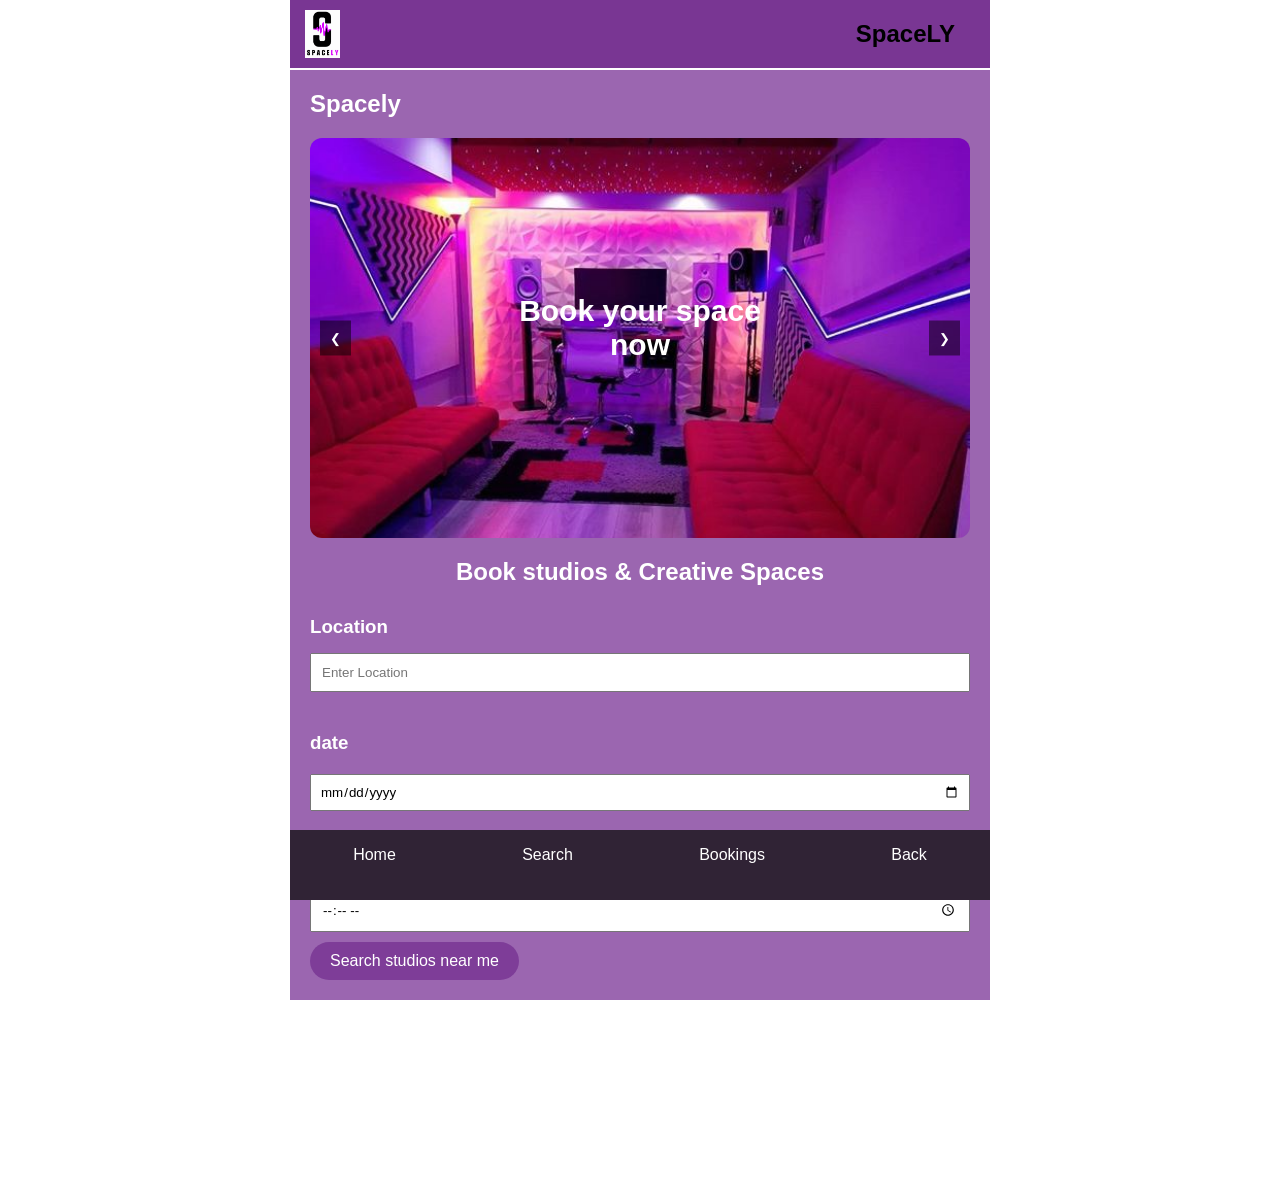
==== root/index.html @ 0af8d6c1 "ADD added more stuff" ====
<!DOCTYPE html>
<html lang="en">
<head>
    <meta charset="UTF-8">
    <meta http-equiv="X-UA-Compatible" content="IE=edge">
    <meta name="viewport" content="width=device-width, initial-scale=1.0">
    <title>SpaceLY</title>
    <link rel="stylesheet" href="css/style.css">
    <script defer src="JS/script.js"></script>
</head>
<body>
      <!-- header -->
        <header  class="top-bar">
            <img src="img/logo.png" class="logo" alt="logo">
            <h1>SpaceLY</h1>
        </header>
 
        <main>
            <!-- SCREEN Homepage -->
            <section id="homepage" class="active-screen">
                <div class="p-title-bar">
                <h1>Spacely</h1>
                </div>
 
                <!--image slideshow -->
               
       <section class="carousel">
        <button class="prev">&#10094;</button>
        <div class="slides">
            <img src="img/Studio 1.jpg" alt="studio" class="carousel-img active">
            <img src="img/Studio 2.jpg" alt="studio" class="carousel-img">
            <img src="img/Studio 3.jpg" alt="studio" class="carousel-img">
            <img src="img/Studio 4.jpeg" alt="studio" class="carousel-img">
            <img src="img/Studio 5.jpg" alt="studio" class="carousel-img">
        </div>
        <div class="carousel-text"><h2>Book your space now</h2></div>
 
        <button class="next">&#10095;</button>
       </section>
 
                <!-- booking form -->
                 <div class="bookn">
                    <h2>Book studios & Creative Spaces</h2>
 
                   
 
                    <!-- Location -->
                    <form onsubmit="handleSearch(event)">
                     <h3>Location</h3>
                     <input class="input1" type="Text" placeholder="Enter Location" required>

                     <!-- date -->
                     <h3>date</h3>
                     <input class="input1" type="date" placeholder="Enter date" required>

                     <!-- time -->
                     <h3>time</h3>
                     <input class="input1" type="time" placeholder="Enter time" required>
                     
                     <!--submit-->
                        <button class="black-btn" type="submit">Search studios near me</button>
                    </form>
 
                 </div>
               
             
 
               
            </section>
 
 
             <!-- SEARCH PAGE -->
            <section id="search-page" class="screen">  
                <div class="studio-box" onclick="showScreen('shmu')">
                    <img src="img/Shmu pic.jpg" alt="studio" class="studio-img">
                   
                    <div class="boxT">
                    <h3>SHMU Radio</h3>
                    <p>Podcast Studio</p>
                    <span>£40/hr</span>
                    </div>
                    </a>
                </div>
 
                <div class="studio-box" onclick="showScreen('Captain')">
                    <a href="#Captain">
                    <img src="img/captaintoms.jpg" alt="studio" class="studio-img">
                   
                    <div class="boxT">
                    <h3>Captain Toms</h3>
                    <p>Recording/ Practice room</p>
                    <span>£30/hr</span>
                    </div>
                    </a>
                </div>
 
                <div class="studio-box" onclick="showScreen('Musical')">
                    <a href="#Musical">
                    <img src="img/MV.jpg" alt="studio" class="studio-img">
                   
                    <div class="boxT">
                    <h3>Musical Vision</h3>
                    <p>Practice Room</p>
                    <span>£35/hr</span>
                    </div>
                    </a>
                </div>
            </section>
 
           <!-- SCREEN SHMU-->
            <section id="shmu" class="screen">
                <div class="p-title-bar">
                <a href="#search-page"> <img src="img/93634.png" class="bck" alt="" ></a>  
                <h1>SHMU Radio</h1>
                </div>
               
                <img src="img/Shmu pic.jpg" class="studio-img" alt="">
 
                <div class="bookn">
              <button onclick="showScreen('booking')">Book now</button>
                 
                    <p>From £40/hr</p>
                </div>
 
                <div class="info-links">
                    <a href="#SHA">Overview</a>
                    <a href="#SHEQUIP">Equipment</a>
                    <a href="#SHOPEN">Opening Times</a>
                    <a href="#SHLOC">Location</a>
                </div>
               
                <hr>
             
                <h2 id="SHA">About Studio</h2>
                <p>Established as a charity in 2003, Station House Media Unit (shmu), is one of the core cultural organisations in North East Scotland
                and is at the forefront of community media development in the UK.</p>
 
                <p>We are a community anchor organisation, supporting residents in the seven regeneration areas of Aberdeen in radio and video production,
                traditional and on-line publications,
                music production and digital inclusion. These platforms are used as vehicles for personal and collective change; supporting skills development,
                active citizenship, community capacity building and community development.</p>
                                           
                <p>The organisation also supports other disadvantaged communities, both geographic and communities of interest, including
                an employability and training arm, and an adult services arm which provides support and opportunities for adults facing challenges.</p>
           
                <hr>
           
                <h3 id="SHEQUIP">Equipment</h3>
             
                <ul>
                <li>Mic Stands</li>
                <li>20+ mics</li>
                <li>Headphones</li>
                <li>Audio Interface</li>
                </ul>
               
                <hr>
             
                <h3 id="SHOPEN">Opening Times</h3>
               
                <ul>
                <li>Monday: 10am - 10pm</li>
                <li>Teusday: 10am - 10pm</li>
                <li>Wednesday: 10am - 10pm</li>
                <li>Thursday: 10am - 10pm</li>
                <li>Friday: 10am - 10pm</li>
                <li>Saturday: 10am - 10pm</li>
                <li>Sunday: Closed</li>
                </ul>
               
                <hr>
                <h3 id="SHLOC">Location</h3>
               
 
                  <div class="map-link">
                    <a href="https://www.google.com/maps/place/SHMU/@57.1723874,-2.1333105,17z/data=!3m1!4b1!4m6!3m5!1s0x488411f86ebbdcbf:
                            0xa67bf074764845bf!8m2!3d57.1723845!4d-2.1307356!16s%2Fg%2F1hc4kspkp?entry=ttu&g_ep=
                            EgoyMDI2MDUwNi4wIKXMDSoASAFQAw%3D%3D" target="_blank">Woodside, Aberdeen AB24 2WB</a>
                  </div>
 
            </section>
 
            <!-- screen Captain Toms -->
 
            <section id="Captain" class="screen">
                <div class="p-title-bar">
                <a href="#search-page"> <img src="img/93634.png" class="bck" alt="" ></a>  
                <h1>Captain Toms</h1>
                </div>
               
                <img src="img/captaintoms.jpg" class="studio-img" alt="">
 
                <div class="bookn">
                    <button onclick="showScreen('booking')">Book now</button>
                    <p>From £30/hr</p>
                </div>
 
                <div class="info-links">
                    <a href="#CAPA">Overview</a>
                    <a href="#CAPEQUIP">Equipment</a>
                    <a href="#CAPOPEN">Opening Times</a>
                    <a href="#CAPLOC">Location</a>
                </div>
               
                <hr>
             
                <h2 id="CAPA">About Studio</h2>
                <p>Looking for a groovy recording studio that will help you capture the essence of your music and take it to the next level?
                Then look no further, my friend! Our cozy and chilled-out studio is the perfect place for musicians who want to create something truly special.</p>
 
                <p>Our team of experienced engineers and producers are here to help you create a sound that's uniquely yours, bringing out the best in your music.
                Our studio is equipped with the latest gear and facilities to ensure your sound is pure and full of energy.</p>
                                           
                <p>So come on down to our recording studio, where the vibes are high and the music is free-flowing. We'll work with you every step of the way,
                providing a relaxed and nurturing environment that will inspire you to create something truly amazing. Let's create some magic together
                and take your music to the next level!</p>
           
                <hr>
           
                <h3 id="CAPEQUIP">Equipment</h3>
             
                <ul>
                <li>Mic Stands</li>
                <li>Mixing and Mastering Engineer</li>
                <li>Headphones</li>
                <li>Audio Interface</li>
                </ul>
               
                <hr>
             
                <h3 id="CAPOPEN">Opening Times</h3>
               
                <ul>
                <li>Monday: 12pm - 12am</li>
                <li>Teusday: 12pm - 12am</li>
                <li>Wednesday: 12pm - 12am</li>
                <li>Thursday: 12pm - 12am</li>
                <li>Friday: 12pm - 12am</li>
                <li>Saturday: 12pm - 9pm</li>
                <li>Sunday: 12pm - 12am</li>
                </ul>
               
                <hr>
                <h3 id="CAPLOC">Location</h3>
                <div class="map-link">
                    <a href="https://www.google.com/maps/place/Captain+Toms/@57.1520374,-2.1138801,17z/data=
                    !3m2!4b1!5s0x48840e18b1f1add5:0x6a94b5c1c93f4d53!4m6!3m5!1s0x48840e1f3248b233:0xf5d94dd101fd1529!8m2!3d57.
                    1520346!4d-2.1090092!16s%2Fg%2F1tfkqb6d?entry=ttu&g_ep=EgoyMDI2MDUwNi4wIKXMDSoASAFQAw%3D%3D" target="_blank">11-15 Ann St, Aberdeen AB25 3LH</a>
                </div>
            </section>
 
 
            <!-- Musical Vision -->
 
            <section id="Musical" class="screen">
                <div class="p-title-bar">
                <a href="#search-page"> <img src="img/93634.png" class="bck" alt="" ></a>  
                <h1>Musical Vision</h1>
                </div>
               
                <img src="img/MV.jpg" class="studio-img" alt="">
 
                <div class="bookn">
                    <button onclick="showScreen('booking')">Book now</button>
                    <p>From £35/hr</p>
                </div>
 
                <div class="info-links">
                    <a href="#MUA">Overview</a>
                    <a href="#MUEQUIP">Equipment</a>
                    <a href="#MUOPEN">Opening Times</a>
                    <a href="#MULOC">Location</a>
                </div>
               
                <hr>
             
                <h2 id="MUA">About Studio</h2>
                <p>Our rehearsal rooms contain a PA system with 3 microphones, a drumkit (minus cymbals) with a snare and single kick pedal.
                Two guitar amplifiers and a bass amplifier.In addition there are keyboard amplifiers if you need one please ask.
                Don’t be afraid to ask if you need help setting something up!</p>
 
                <p>Drummers please take your own cymbals or you will have to hire ours…and a drum key.</p>
                                           
                <p>Guitarists please take an overdrive/distortion pedal if you wish that effect as some of our guitar amplifiers tone are clean/mostly clean.</p>
 
                <p>The rooms are equipped with 3 mics and leads, if you have a mic of your own we suggest you take it with you.
                There are speaker cabinets available if you want to take your own amp head but PLEASE do not unplug any of our amp heads,
                ask a member of staff to provide you with a cabinet.</p>
           
                <hr>
           
                <h3 id="MUEQUIP">Equipment</h3>
             
                <ul>
                <li>Mic Stands</li>
                <li>20 mics</li>
                <li>Headphones</li>
                <li>Audio Interface</li>
                </ul>
               
                <hr>
             
                <h3 id="MUOPEN">Opening Times</h3>
               
                <ul>
                <li>Monday to Friday: 10am - 10pm</li>
                <li>Sunday: Closed</li>
                </ul>
               
                <hr>
                <h3 id="MULOC">Location</h3>
                <div class="map-link">
                    <a href="https://www.google.com/maps/place/Musical+Vision+Ltd/@57.1537369,-2.1015959,17z/data=!3m1!4b1!4m6!3m5!1s0x48840e16f4ecbf0d:
                    0x7fccccc5dc4eaedd!8m2!3d57.153734!4d-2.099021!16s%2Fg%2F1td0014x?entry=ttu&g_ep=EgoyMDI2MDUwNi4wIKXMDSoASAFQAw%3D%3D" target="_blank">67-69 Nelson St, Aberdeen AB24 5ER</a>
                </div>
            </section>
 
         
             <!-- Joe's Page -->
<section id="booking" class="screen">
         
 <div class="booking-layout">
    <img src="img/Shmu pic.jpg" class="studio-img" alt="">
    <hr>
<div class="calendar">
<div class="header">
<button onclick="prevMonth()">❮</button>
<div class="monthYear" id="monthYear"></div>
<button onclick="nextMonth()">❯</button>
</div>
 
  <div class="days">
<div>Sun</div><div>Mon</div><div>Tue</div>
<div>Wed</div><div>Thu</div><div>Fri</div><div>Sat</div>
</div>
 
  <div class="dates" id="dates"></div>
 
  <div class="result" id="result">Select start date</div>
</div>
 
 <hr>
 

<div class="booking-container">
    <h2>Book a Time Slot</h2>
   
   
 
    <label>Select Time:</label>
    <div class="time-slots" id="timeSlots"></div>
 
    
</div>
 
<script>
    // Predefined time slots
    const slots = [
        "09:00 - 09:45",
        "09:45 - 10:30",
        "10:30 - 11:15",
        "11:15 - 12:00",
        "13:00 - 13:45",
        "13:45 - 14:30",
        "14:30 - 15:15",
        "15:15 - 16:00"
    ];
 
    const timeSlotsContainer = document.getElementById("timeSlots");
    let selectedSlot = null;
 
    // Render time slots
    slots.forEach(slot => {
        const div = document.createElement("div");
        div.classList.add("time-slot");
        div.textContent = slot;
        div.addEventListener("click", () => {
            document.querySelectorAll(".time-slot").forEach(s => s.classList.remove("selected"));
            div.classList.add("selected");
            selectedSlot = slot;
        });
        timeSlotsContainer.appendChild(div);
    });
 
    
</script>
<button class="b-button" type="submit" onclick="showScreen('screen-5')">Book Studio</button>

  
            </section>
   
             <!-- SCREEN 5 -->
            <section id="screen-5" class="screen">
 
    <h2 class="checkout-title">Customer Details</h2>
 
    <div class="checkout-form">
        <input type="text" placeholder="Forename">
        <input type="text" placeholder="Surname">
 
        <input type="email" placeholder="Email Address">
        <input type="text" placeholder="Phone Number">
 
        <input type="text" placeholder="City" class="full-width">
    </div>
 
    <hr>
 
    <h2 class="checkout-title">Bank Account Details</h2>
 
    <div class="checkout-form">
        <input type="text" placeholder="Account Number">
        <input type="text" placeholder="Expiry date">
 
        <input type="text" placeholder="Name on card">
        <input type="text" placeholder="Security code">
    </div>
 
    <hr>
 
    <h2 class="checkout-title">Order Summary</h2>
 
    <img src="img/Out S.jpg" alt="studio" class="checkout-image">
 
    <p class="time-text">10:00 - 11:30</p>
 
    <button class="checkout-btn" onclick="showScreen ('Confirmation')">
        Proceed to checkout
    </button>
 
</section>
 
<!-- CAPTAIN TOMS CHECKOUT -->
<section id="captain-checkout" class="screen">
 
    <h2 class="checkout-title">Customer Details</h2>
 
    <div class="checkout-form">
        <input type="text" placeholder="Forename">
        <input type="text" placeholder="Surname">
        <input type="email" placeholder="Email Address">
        <input type="text" placeholder="Phone Number">
        <input type="text" placeholder="City" class="full-width">
    </div>
 
    <hr>
 
    <h2 class="checkout-title">Bank Account Details</h2>
 
    <div class="checkout-form">
        <input type="text" placeholder="Account Number">
        <input type="text" placeholder="Expiry date">
        <input type="text" placeholder="Name on card">
        <input type="text" placeholder="Security code">
    </div>
 
    <hr>
 
    <h2 class="checkout-title">Order Summary</h2>
 
    <img src="img/captaintoms.jpg" alt="Captain Toms" class="checkout-image">
 
    <p class="time-text">10:00 - 11:30</p>
 
    <button class="checkout-btn" onclick="showScreen('Confirmation')">Proceed to checkout</button>
 
</section>
 
 
<!-- MUSICAL VISION CHECKOUT -->
        <section id="musical-checkout" class="screen">
 
    <h2 class="checkout-title">Customer Details</h2>
 
    <div class="checkout-form">
        <input type="text" placeholder="Forename">
        <input type="text" placeholder="Surname">
        <input type="email" placeholder="Email Address">
        <input type="text" placeholder="Phone Number">
        <input type="text" placeholder="City" class="full-width">
    </div>
 
    <hr>
 
    <h2 class="checkout-title">Bank Account Details</h2>
 
    <div class="checkout-form">
        <input type="text" placeholder="Account Number">
        <input type="text" placeholder="Expiry date">
        <input type="text" placeholder="Name on card">
        <input type="text" placeholder="Security code">
    </div>
 
    <hr>
 
    <h2 class="checkout-title">Order Summary</h2>
 
    <img src="img/MV.jpg" alt="Musical Vision" class="checkout-image">
 
    <p class="time-text">10:00 - 11:30</p>
 
    <button class="checkout-btn" onclick="showScreen('Confirmation')">Proceed to checkout</button>
 
</section>
 

             <!-- COnfirmation -->
            <section id="Confirmation" class="screen">
                <div class="confirmation-box">
              <h1>Order Confirmed!!!</h1>  
                 <img src="img/Tick.png" alt="tick" class="icons">     
                 </div>   
                 <hr>
                 <h2>Checkout other studios</h2>
                <img src="img/Out S.jpg" alt="studio" class="checkout-image">
            </section>
 
        </main>
    
 
    <!-- Navigation -->
    <nav class="navb">
       <a href="">
        <p>Home</p>
       </a>
       <a href="">
        <p>Search</p>
       </a>
       <a href="">
        <p>Bookings</p>
       </a>
       <a href="">
        <p>Back</p>
       </a>
    </nav>
 
<!-- Carousel Scripts -->
<script>
const slides = document.querySelectorAll('.carousel-img');
 
const nextBtn = document.querySelector('.next');
const prevBtn = document.querySelector('.prev');
 
let currentIndex = 0;
 
function showSlide(index) {
 
    slides.forEach(slide => {
        slide.classList.remove('active');
    });
    slides[index].classList.add('active');
}
 
nextBtn.addEventListener('click', () => {
 
    currentIndex++;
    if (currentIndex >= slides.length) {
        currentIndex = 0;
    }
    showSlide(currentIndex);
});
 
prevBtn.addEventListener('click', () => {
  currentIndex--;
  if (currentIndex < 0) {
    currentIndex = slides.length - 1;
  }
  showSlide(currentIndex);
});
 
</script>
 
 
 
<script src="https://code.jquery.com/jquery-3.6.0.min.js"></script>
 
 
<script>
  function showScreen(screenId){
    $(".screen, .active-screen")
    .removeClass("active-screen")
    .addClass("screen")
 
    $("#" + screenId)
    .removeClass("screen")
    .addClass("active-screen");
  }
  function handleSearch(e) {
  if (!e.target.checkValidity()) return;
  e.preventDefault();
  showScreen('search-page');
}
 
</script>
 
<script>
 
  const datesEl = document.getElementById("dates");
 
  const monthYearEl = document.getElementById("monthYear");
 
  const resultEl = document.getElementById("result");
 
  let currentDate = new Date();
 
  let startDate = null;
 
  let endDate = null;
 
  function renderCalendar() {
 
    datesEl.innerHTML = "";
 
    const year = currentDate.getFullYear();
 
    const month = currentDate.getMonth();
 
    const firstDay = new Date(year, month, 1).getDay();
 
    const lastDate = new Date(year, month + 1, 0).getDate();
 
    monthYearEl.innerText = currentDate.toLocaleString("default", {
 
      month: "long",
 
      year: "numeric"
 
    });
 
    for (let i = 0; i < firstDay; i++) {
 
      datesEl.innerHTML += "<div></div>";
 
    }
 
    for (let day = 1; day <= lastDate; day++) {
 
      const dateDiv = document.createElement("div");
 
      dateDiv.innerText = day;
 
      const thisDate = new Date(year, month, day);
 
      const today = new Date();
 
      // Today highlight
 
      if (
 
        day === today.getDate() &&
 
        month === today.getMonth() &&
 
        year === today.getFullYear()
 
      ) {
 
        dateDiv.classList.add("today");
 
      }
 
      // Range highlighting
 
      if (startDate && thisDate.getTime() === startDate.getTime()) {
 
        dateDiv.classList.add("start");
 
      }
 
      if (endDate && thisDate.getTime() === endDate.getTime()) {
 
        dateDiv.classList.add("end");
 
      }
 
      if (
 
        startDate &&
 
        endDate &&
 
        thisDate > startDate &&
 
        thisDate < endDate
 
      ) {
 
        dateDiv.classList.add("in-range");
 
      }
 
      dateDiv.onclick = () => handleDateClick(thisDate);
 
      datesEl.appendChild(dateDiv);
 
    }
 
  }
 
  function handleDateClick(date) {
 
    if (!startDate || (startDate && endDate)) {
 
      // Start new selection
 
      startDate = date;
 
      endDate = null;
 
      resultEl.innerText = "Select end date";
 
    } else if (date < startDate) {
 
      // If user clicks earlier date, reset start
 
      startDate = date;
 
    } else {
 
      endDate = date;
 
      resultEl.innerText =
 
        "Selected: " +
 
        startDate.toDateString() +
 
        " → " +
 
        endDate.toDateString();
 
    }
 
    renderCalendar();
 
  }
 
  function prevMonth() {
 
    currentDate.setMonth(currentDate.getMonth() - 1);
 
    renderCalendar();
 
  }
 
  function nextMonth() {
 
    currentDate.setMonth(currentDate.getMonth() + 1);
 
    renderCalendar();
 
  }
 
  renderCalendar();
</script>   
 
 
 
 
 
 
 
 
 
 
</body>
</html>
---- root/css/style.css ----
* {
    margin: 0;
    padding: 0;
    font-family: sans-serif;
    box-sizing: border-box;
}
 
.screen {
    display: none;
}
.active-screen {
    display: block;
    min-height: calc(100vh - 100px);
}
 
body {
    padding-bottom: 100px;
    max-width: 700px;
    margin: 0 auto;
}
main {
    padding-top: 70px;
    padding-bottom: 90px;
}
 
/* header */

.top-bar {
    display: flex;
    justify-content: space-between;
    align-items: center;
    padding: 10px 15px;
    position: fixed;
    top: 0;
 
    width: 100%;
    max-width: 700px;
   
    background: #793693;
     z-index: 1000;
}
.logo {
    width: 35px;
}
.top-bar h1 {
    font-size: 24px;
    margin-right: 20px;
    margin-left: auto;
    color: black;
}

.input1{
    width: 100%; 
    padding: 10px; 
    margin-bottom: 10px;
}

 
/*homepage section*/


#homepage {
background: #9B66B0;
padding: 20px;
 color: white;
}
 
.p-title-bar {
    display: flex;
    align-items: center;
    gap: 12px;
}
.bck {
    width: 35px;
    height: 35px;
}
.studio-img {
    width: 100%;
    border-radius: 20px;
    margin-top: 20px;
}
.bookn {
    margin-top: 15px;
}
 
.bookn button {
    background: #7E3D98;
    color: white;
    border: none;
    padding: 10px 20px;
    border-radius: 20px;
}
 
.info-links {
    display: flex;
    justify-content: space-between;
    font-size: 14px;
}
 
hr {
    border-color: #732990;
    margin: 5px 0;
}
 
h3{
    margin-top: 30px;
    margin-bottom: 15px;
}
 
p {
    margin-bottom: 20px;
    line-height: 1.6;
}
 
ul {
    margin-top: 15px;
    margin-bottom: 25px;
    padding-left: 20px;
}
 
.address {
    color: white;
}
 
/* image slideshow  */
.carousel {
    position: relative;
    width: 100%;
    height: 400px;
    margin: 20px auto;
    overflow: hidden;
    border-radius: 12px;
}
.slides {
    position: relative;
}
.carousel-img.active {
    display: block;
}
.carousel-img {
    width: 100%;
    height: 100%;
    object-fit: cover;
    display: none;
}
.carousel-text {
    position: absolute;
    top: 50%;
    left: 50%;
   
    transform: translate(-50%, -50%);
 
    color: white;
    text-align: center;
    font-size: 1.5rem;
    font-weight: bold;
 
    padding: 10px;
    border: none;
 
    font-size: 20px;
    z-index: 100;
}
 
.prev, .next {
    position: absolute;
    top: 50%;
    transform: translateY(-50%);
    background: rgba(0, 0, 0, 0.5);
    color: white;
    border: none;
    padding: 10px;
    cursor: pointer;
    z-index: 100;
}
 
.prev {
    left: 10px;
}
.next {
    right: 10px;
}
 
/*submit button*/
.black-btn {
    background-color: #000;
    color: #fff;
    padding: 12px 24px;
    border: 2px solid #000;
    border-radius: 4px;
    font-size: 16px;
    cursor: pointer;
    transition: 0.2s ease;
  }
 
  .black-btn:hover {
    background-color: #222;
  }
 
  .black-btn:active {
    background-color: #111;
  }
 
 

/* SEARCH PAGE */
 
#search-page {
    background: #9B66B0;
    padding: 20px;
    color: white;
}
.studio-box {
    background: #7E3D98;
    padding: 15px;
    border-radius: 20px;
    margin-bottom: 20px;
}
.boxT{
    padding: 7px;
}
.studio-box h3 {
    margin-bottom: 8px;
}
.studio-box p {
    font-size: 14px;
    margin-bottom: 8px;
}
.studio-box span {
    font-weight: bold;
 
}
.studio-box a {
    text-decoration: none;
    color: #ddd;
    font-size: 14px;
}
 
/* product map */
.map-link a {
    text-decoration: none;
    color: #ddd;
    font-size: 14px;
}
 
/* Product info */
.info-links {
    display: flex;
    justify-content: space-between;
    font-size: 14px;
}
.info-links a {
    text-decoration: none;
    color: #ddd;
    font-size: 14px;
}
 
/* Product nav */
.p-title-bar {
    display: flex;
    align-items: center;
    gap: 12px;
}
.bck {
    width: 35px;
    height: 35px;
}
.studio-img {
    width: 100%;
    border-radius: 20px;
    margin-top: 20px;
}
.bookn {
    margin-top: 15px;
}
 
.bookn button {
    background: #7E3D98;
    color: white;
    border: none;
    padding: 10px 20px;
    border-radius: 20px;
}
button {
    cursor: pointer;
}

/* SCREEN SHMU */

#shmu {
background: #9B66B0;
padding: 20px;
 color: white;
}
hr {
    border-color: #732990;
    margin: 5px 0;
}
 
h3{
    margin-top: 30px;
    margin-bottom: 15px;
}
 
p {
    margin-bottom: 20px;
    line-height: 1.6;
}
 
ul {
    margin-top: 15px;
    margin-bottom: 25px;
    padding-left: 20px;
}

 
/*captain*/

#Captain {
background: #9B66B0;
padding: 20px;
 color: white;
}
hr {
    border-color: #732990;
    margin: 5px 0;
}
 
h3{
    margin-top: 30px;
    margin-bottom: 15px;
}
 
p {
    margin-bottom: 20px;
    line-height: 1.6;
}
 
ul {
    margin-top: 15px;
    margin-bottom: 25px;
    padding-left: 20px;
}
 
 
/* Musical Vision */

#Musical {
background: #9B66B0;
padding: 20px;
 color: white;
}
 
hr {
    border-color: #732990;
    margin: 5px 0;
}
 
h3{
    margin-top: 30px;
    margin-bottom: 15px;
}
 
p {
    margin-bottom: 20px;
    line-height: 1.6;
}
 
ul {
    margin-top: 15px;
    margin-bottom: 25px;
    padding-left: 20px;
}

 
/* Calender */


.calendar {
 
    width: 320px;
 
    background: white;
 
    border-radius: 12px;
 
    box-shadow: 0 6px 15px rgba(0,0,0,0.15);
 
    padding: 15px;

    margin-top: 50px;
    margin-bottom: 30px;
 
  }
  .booking-layout{
    display: flex;
    flex-direction: column;
    align-items: center;
    gap: 25px;
    margin-top: 20px;
  }
  .header {
 
    display: flex;
 
    justify-content: space-between;
 
    align-items: center;
 
  }
 
  .header button {
 
    background: none;
 
    border: none;
 
    font-size: 18px;
 
    cursor: pointer;
 
  }
 
  .monthYear {
 
    font-weight: bold;
 
  }
 
  .days, .dates {
 
    display: grid;
 
    grid-template-columns: repeat(7, 1fr);
 
    text-align: center;
 
  }
 
  .days div {
 
    font-weight: bold;
 
    padding: 5px 0;
 
    color: #555;
 
  }
 
  .dates div {
 
    padding: 10px;
 
    margin: 2px;
 
    border-radius: 8px;
 
    cursor: pointer;
 
  }
 
  .dates div:hover {
 
    background: #e0e7ff;
 
  }
 
  .start, .end {
 
    background: #4f46e5;
 
    color: white;
 
  }
 
  .in-range {
 
    background: #c7d2fe;
 
  }
 
  .today {
 
    border: 1px solid #4f46e5;
 
  }
 
  .result {
 
    margin-top: 10px;
 
    text-align: center;
 
    font-weight: bold;
 
  }

  /* booking times */

  
    #booking{
        background: #9B66B0;
        padding: 20px;
        text-align: center;
    }
    .booking-container {
        max-width: 400px;
        margin: auto;
        background: #fff;
        padding: 20px;
        border-radius: 8px;
        box-shadow: 0 0 10px rgba(0,0,0,0.1);
    }
    h2 {
        text-align: center;
        margin-bottom: 20px;
    }
    label {
        font-weight: bold;
        display: block;
        margin-top: 10px;
    }
    input[type="date"] {
        width: 100%;
        padding: 8px;
        margin-top: 5px;
    }
    .time-slots {
        display: flex;
        flex-wrap: wrap;
        gap: 10px;
        margin-top: 10px;
    }
    .time-slot {
        padding: 10px 15px;
        background: #e0e0e0;
        border-radius: 5px;
        cursor: pointer;
        user-select: none;
        transition: background 0.3s;
    }
    .time-slot:hover {
        background: #d0d0d0;
    }
    .time-slot.selected {
        background: #4CAF50;
        color: white;
    }

 .b-button {
    background: #d29ae8;
    color: #000;
    font-weight: bold;
    border: 2px solid #6d3385;
    padding: 10px 20px;
    border-radius: 20px;
 }
 


 
/* SCREEN 5 CHECKOUT */


#screen-5 {
    background: #9B66B0;
    padding: 75px 20px 20px;
    color: white;
}
 
.checkout-title {
    margin-top: 25px;
    margin-bottom: 15px;
    color: black;
}
 
.checkout-form {
    display: flex;
    flex-wrap: wrap;
    gap: 15px;
}
 
.checkout-form input {
    width: 47%;
    padding: 12px;
    border-radius: 20px;
    border: 2px solid white;
    background: transparent;
    color: white;
    text-align: center;
}
 
.checkout-form input::placeholder {
    color: white;
}
 
.full-width {
    width: 100% !important;
}
 
.checkout-image {
    width: 100%;
    border-radius: 8px;
    margin-top: 15px;
}
 
.time-text {
    margin-top: 15px;
    font-size: 18px;
}
 
.checkout-btn {
    width: 100%;
    margin-top: 20px;
    padding: 15px;
    border: none;
    border-radius: 30px;
    background: #7E3D98;
    color: white;
    font-size: 20px;
    font-weight: bold;
}
 
#screen-5 hr {
    border: 1px solid #732990;
    margin: 25px 0;
}
 
#captain-checkout,
#musical-checkout {
    background: #9B66B0;
    padding: 75px 20px 20px;
    color: white;
}
 
#captain-checkout hr,
#musical-checkout hr {
    border: 1px solid #732990;
    margin: 25px 0;
}




/* Confirmation */
 
#Confirmation {
    background: #9B66B0;
    padding: 20px;
    color: white;
    text-align: center;
}

.icons {
    width: 50px;
    margin-top: 20px;
}
 
 
 
 
 
 
 
 
/* Navigation */
 
.navb {
        display: flex;
        justify-content: space-around;
        align-items: center;
 
        color: white;
        background:  #302335;
 
        position: fixed;
        bottom: 0;
 
        width: 100%;
        max-width: 700px;
 
       
        padding: 12px 0;
       
        z-index: 1000;
    }
   
    .navb a {
    text-decoration: none;
    color: white;
    }
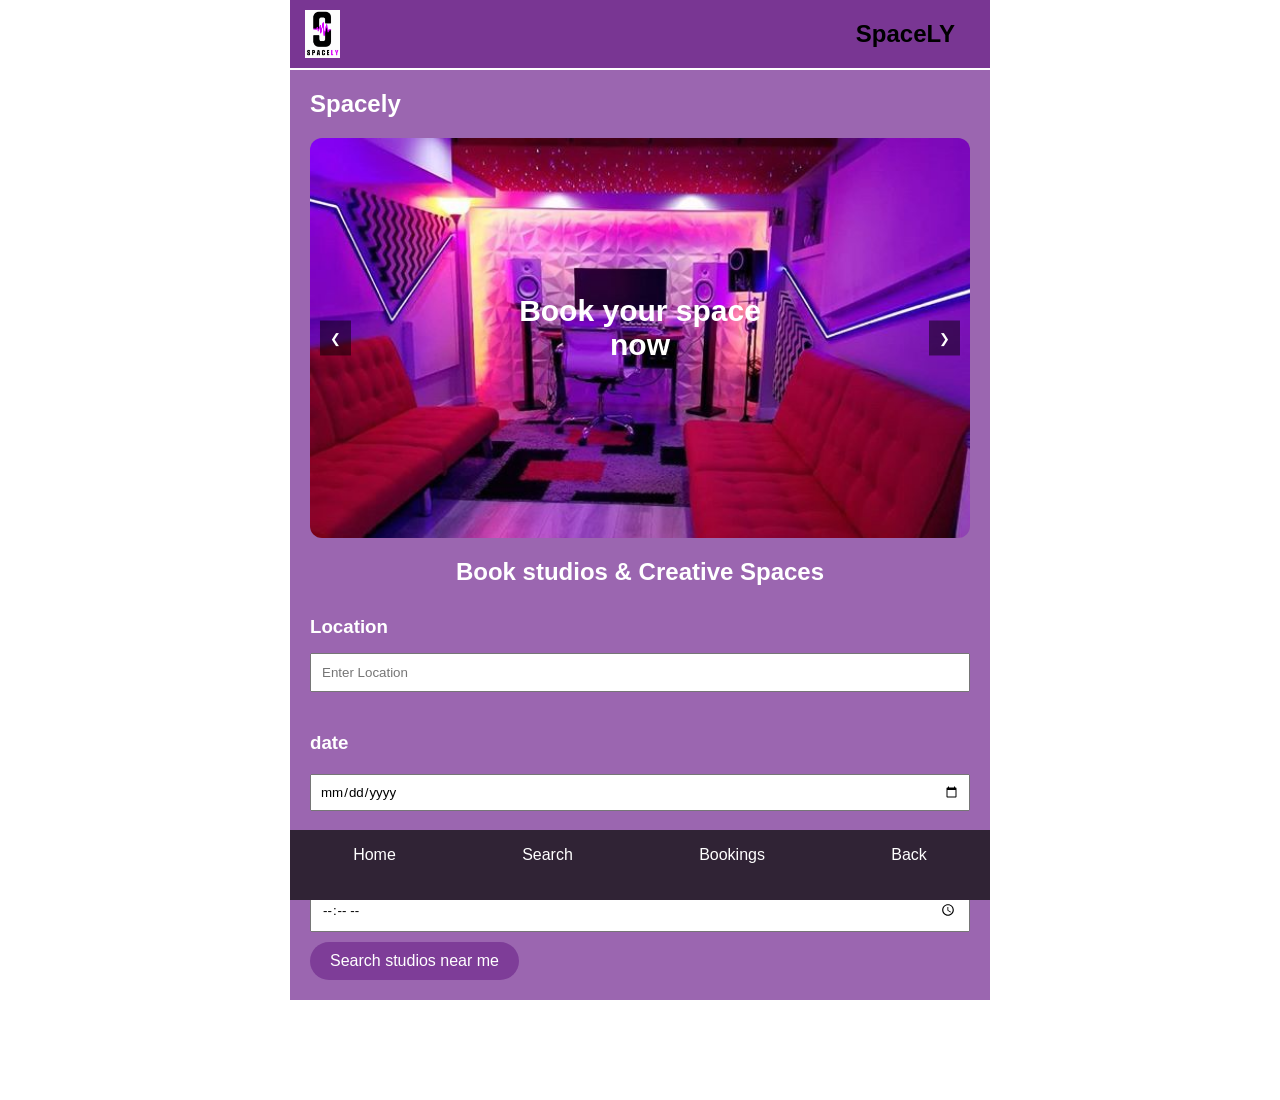
==== commit 8a919e6e: "EDIT change some stuff" ====
--- a/root/index.html
+++ b/root/index.html
@@ -320,7 +320,7 @@
 <section id="booking" class="screen">
          
  <div class="booking-layout">
-    <img src="img/Shmu pic.jpg" class="studio-img" alt="">
+    <img src="img/Shmu pic.jpg" class="book-img" alt="">
     <hr>
 <div class="calendar">
 <div class="header">
--- a/root/css/style.css
+++ b/root/css/style.css
@@ -20,7 +20,7 @@
 }
 main {
     padding-top: 70px;
-    padding-bottom: 90px;
+    padding-bottom: 0px;
 }
  
 /* header */
@@ -375,6 +375,13 @@
  
 /* Calender */
 
+.book-img {
+    width: 100%;
+    max-height: 200px;
+    object-fit: cover;
+    border-radius: 20px;
+    margin-top: 10px;
+}
 
 .calendar {
  
@@ -392,12 +399,11 @@
     margin-bottom: 30px;
  
   }
-  .booking-layout{
+  .booking-layout {
     display: flex;
     flex-direction: column;
     align-items: center;
     gap: 25px;
-    margin-top: 20px;
   }
   .header {
  
@@ -500,8 +506,9 @@
   
     #booking{
         background: #9B66B0;
-        padding: 20px;
-        text-align: center;
+        min-height: calc(100vh - 100px);
+        color: white;
+        padding: 30px 20px 120px;
     }
     .booking-container {
         max-width: 400px;
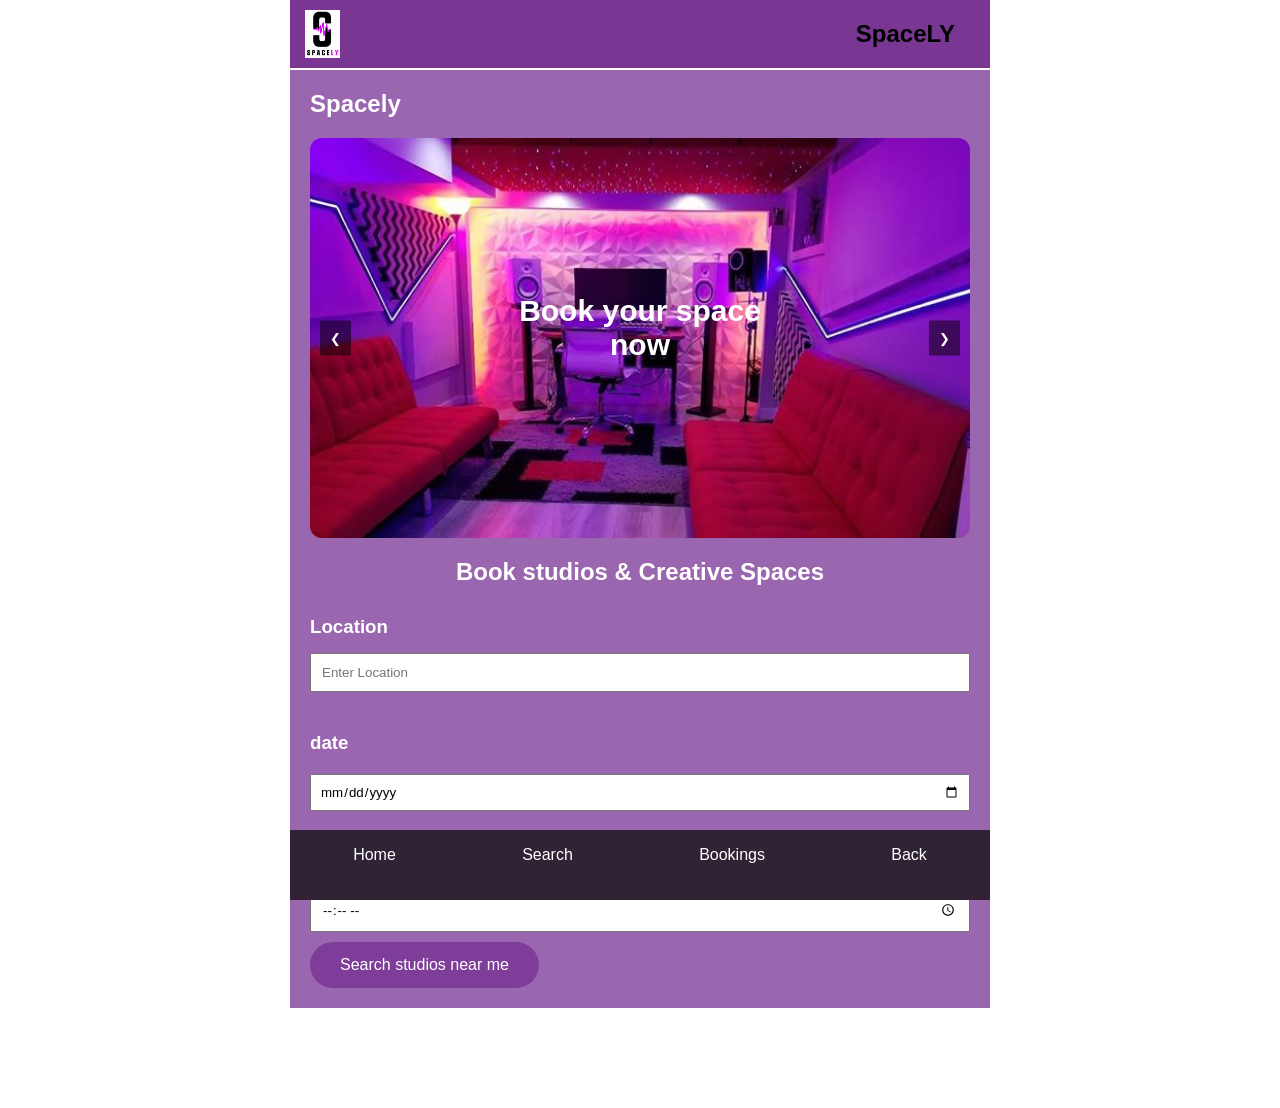
==== commit 8da069ba: "EDIT Still fixing the calendar" ====
--- a/root/index.html
+++ b/root/index.html
@@ -320,6 +320,7 @@
 <section id="booking" class="screen">
          
  <div class="booking-layout">
+    <h2 class="booking-title">Book Your Studio</h2>
     <img src="img/Shmu pic.jpg" class="book-img" alt="">
     <hr>
 <div class="calendar">
--- a/root/css/style.css
+++ b/root/css/style.css
@@ -278,8 +278,8 @@
     background: #7E3D98;
     color: white;
     border: none;
-    padding: 10px 20px;
-    border-radius: 20px;
+    padding: 14px 30px;
+    border-radius: 30px;
 }
 button {
     cursor: pointer;
@@ -322,8 +322,11 @@
  color: white;
 }
 hr {
-    border-color: #732990;
-    margin: 5px 0;
+    border:none;
+    height: 2px;
+    background: rgba(255, 255, 255, 0.3);
+    width: 100%;
+    margin: 10px 0 20px
 }
  
 h3{
@@ -375,6 +378,12 @@
  
 /* Calender */
 
+.booking-title {
+    font-size: 28px;
+    text-align: center;
+    margin-bottom: 10px;
+    color: white;
+}
 .book-img {
     width: 100%;
     max-height: 200px;
@@ -385,18 +394,14 @@
 
 .calendar {
  
-    width: 320px;
- 
+    width: 100%;
+    max-width: 350px;
     background: white;
- 
     border-radius: 12px;
- 
-    box-shadow: 0 6px 15px rgba(0,0,0,0.15);
- 
-    padding: 15px;
-
-    margin-top: 50px;
-    margin-bottom: 30px;
+    box-shadow: 0 8px 20px rgba(0,0,0,0.15);
+    padding: 20px;
+    /* margin-top: 50px;
+    margin-bottom: 30px; */
  
   }
   .booking-layout {
@@ -507,16 +512,16 @@
     #booking{
         background: #9B66B0;
         min-height: calc(100vh - 100px);
-        color: white;
         padding: 30px 20px 120px;
     }
     .booking-container {
-        max-width: 400px;
-        margin: auto;
+        width: 100%;
+        max-width: 350px;
+        /* margin: auto; */
         background: #fff;
-        padding: 20px;
-        border-radius: 8px;
-        box-shadow: 0 0 10px rgba(0,0,0,0.1);
+        padding: 25px;
+        border-radius: 20px;
+        box-shadow: 0 8px 20px rgba(0,0,0,0.15);
     }
     h2 {
         text-align: center;
@@ -558,9 +563,16 @@
     background: #d29ae8;
     color: #000;
     font-weight: bold;
-    border: 2px solid #6d3385;
-    padding: 10px 20px;
-    border-radius: 20px;
+    border: none;
+    padding: 14px 30px;
+    border-radius: 30px;
+    margin-top: 10px;
+    cursor: pointer;
+    transition: 0.2s ease;
+ }
+ .b-button:hover {
+    background-color: #fae3ff;
+    transition: scale(1.03);
  }
  
 
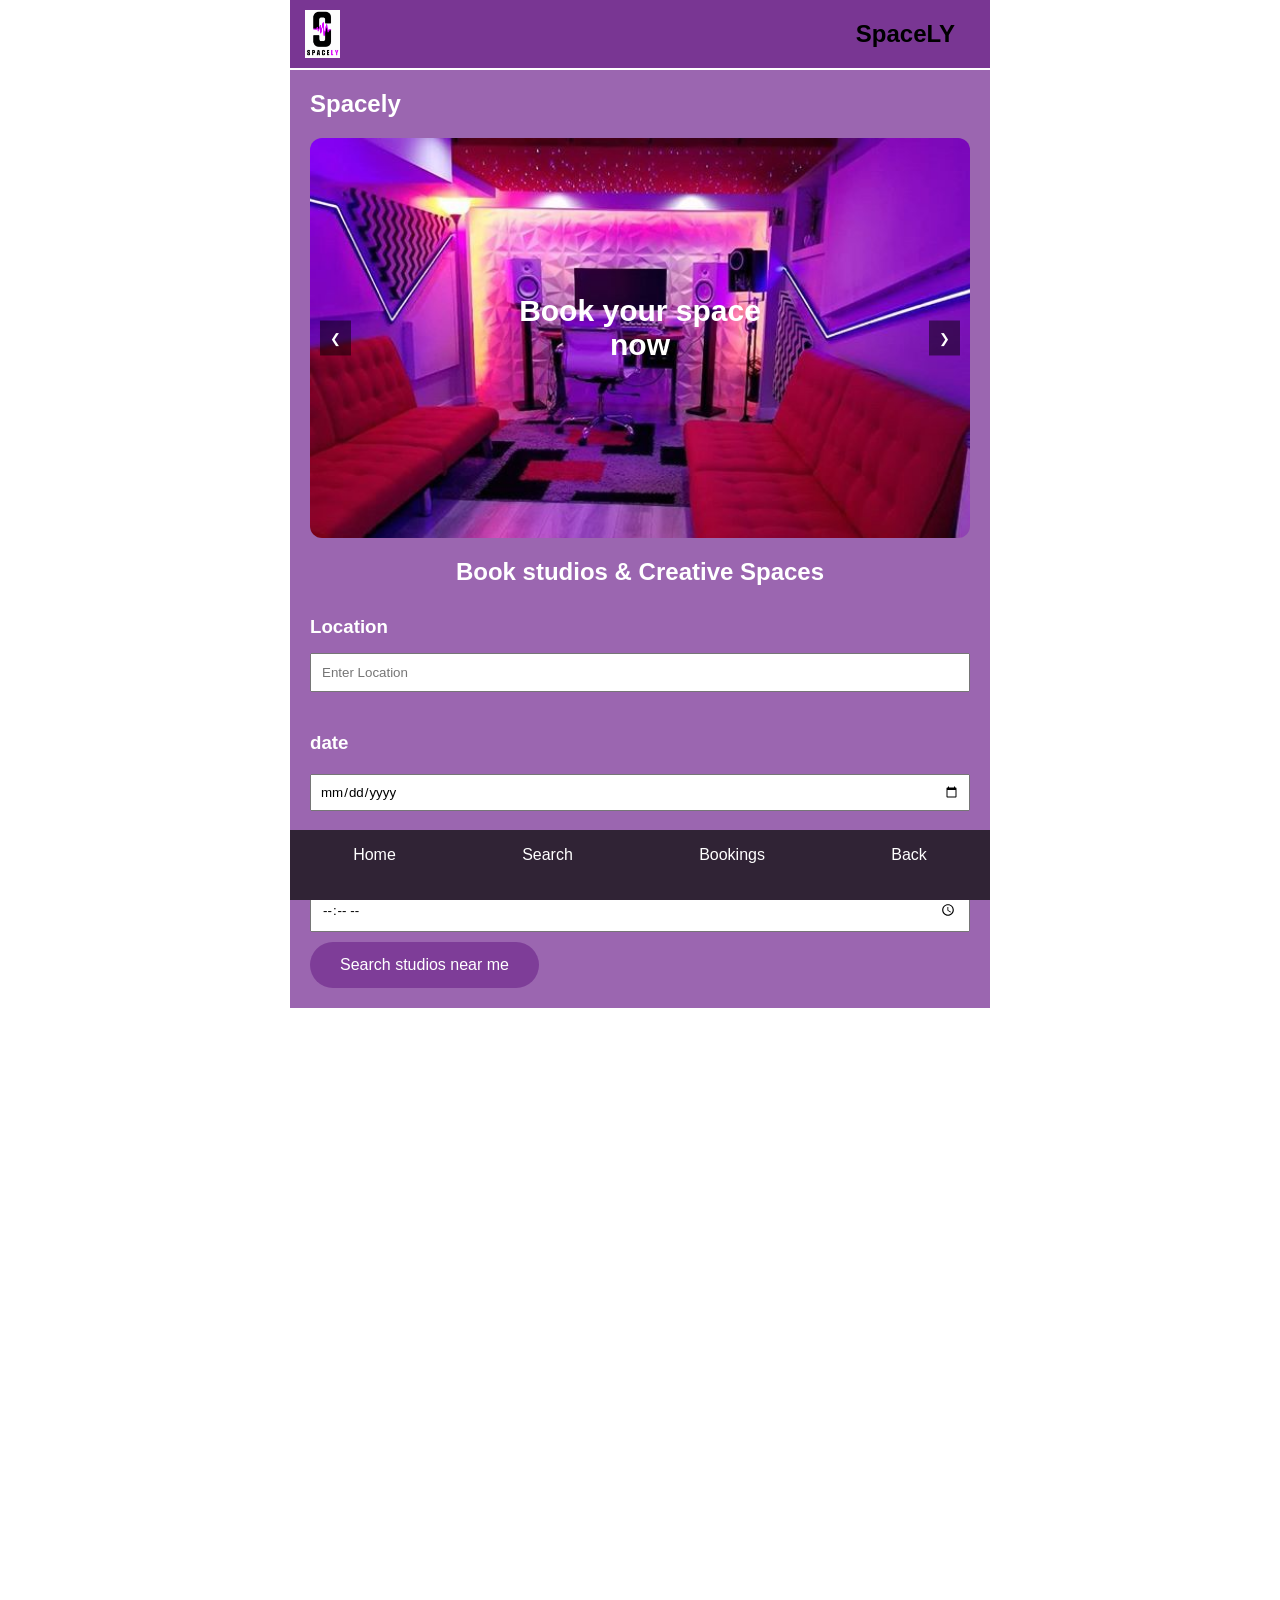
==== commit cd2aab3b: "EDIT Adjusting the Jscript" ====
--- a/root/index.html
+++ b/root/index.html
@@ -117,7 +117,7 @@
                 <img src="img/Shmu pic.jpg" class="studio-img" alt="">
  
                 <div class="bookn">
-              <button onclick="showScreen('booking')">Book now</button>
+              <button onclick="showScreen('booking-shmu')">Book now</button>
                  
                     <p>From £40/hr</p>
                 </div>
@@ -191,7 +191,7 @@
                 <img src="img/captaintoms.jpg" class="studio-img" alt="">
  
                 <div class="bookn">
-                    <button onclick="showScreen('booking')">Book now</button>
+                    <button onclick="showScreen('booking-captain')">Book now</button>
                     <p>From £30/hr</p>
                 </div>
  
@@ -261,7 +261,7 @@
                 <img src="img/MV.jpg" class="studio-img" alt="">
  
                 <div class="bookn">
-                    <button onclick="showScreen('booking')">Book now</button>
+                    <button onclick="showScreen('booking-musical')">Book now</button>
                     <p>From £35/hr</p>
                 </div>
  
@@ -317,41 +317,39 @@
  
          
              <!-- Joe's Page -->
-<section id="booking" class="screen">
+              <!-- Book SHMU -->
+<section id="booking-shmu" class="screen">
          
  <div class="booking-layout">
     <h2 class="booking-title">Book Your Studio</h2>
     <img src="img/Shmu pic.jpg" class="book-img" alt="">
     <hr>
+ <div class="booking-card">  
 <div class="calendar">
-<div class="header">
-<button onclick="prevMonth()">❮</button>
-<div class="monthYear" id="monthYear"></div>
-<button onclick="nextMonth()">❯</button>
+
+    <div class="header">
+        <button onclick="prevMonth()">❮</button>
+        <div class="monthYear" id="monthYear"></div>
+        <button onclick="nextMonth()">❯</button>
+    </div>
+ 
+    <div class="days">
+        <div>Sun</div><div>Mon</div><div>Tue</div>
+        <div>Wed</div><div>Thu</div><div>Fri</div><div>Sat</div>
+    </div>
+ 
+     <div class="dates" id="dates"></div>
+ 
+    <div class="result" id="result">Select start date</div>
 </div>
  
-  <div class="days">
-<div>Sun</div><div>Mon</div><div>Tue</div>
-<div>Wed</div><div>Thu</div><div>Fri</div><div>Sat</div>
-</div>
- 
-  <div class="dates" id="dates"></div>
- 
-  <div class="result" id="result">Select start date</div>
-</div>
- 
  <hr>
  
-
 <div class="booking-container">
     <h2>Book a Time Slot</h2>
-   
-   
- 
     <label>Select Time:</label>
-    <div class="time-slots" id="timeSlots"></div>
- 
-    
+    <div class="time-slots" id="timeSlots"></div>  
+</div>
 </div>
  
 <script>
@@ -386,10 +384,91 @@
     
 </script>
 <button class="b-button" type="submit" onclick="showScreen('screen-5')">Book Studio</button>
-
-  
-            </section>
-   
+ 
+</section>
+
+<!-- Book Captain Toms -->
+<section id="booking-captain" class="screen">
+
+    <div class="booking-layout">
+    <h2 class="booking-title">Book Your Studio</h2>
+    <img src="img/Shmu pic.jpg" class="book-img" alt="">
+    <hr>
+ <div class="booking-card">  
+<div class="calendar">
+
+    <div class="header">
+        <button onclick="prevMonth()">❮</button>
+        <div class="monthYear" id="monthYear"></div>
+        <button onclick="nextMonth()">❯</button>
+    </div>
+ 
+    <div class="days">
+        <div>Sun</div><div>Mon</div><div>Tue</div>
+        <div>Wed</div><div>Thu</div><div>Fri</div><div>Sat</div>
+    </div>
+ 
+     <div class="dates" id="dates"></div>
+ 
+    <div class="result" id="result">Select start date</div>
+</div>
+ 
+ <hr>
+ 
+<div class="booking-container">
+    <h2>Book a Time Slot</h2>
+    <label>Select Time:</label>
+    <div class="time-slots" id="timeSlots"></div>  
+</div>
+</div>
+
+
+
+<button class="b-button" type="submit" onclick="showScreen('screen-5')">Book Studio</button>
+   </section>
+
+
+   <!-- Book Musical Vision -->
+<section id="booking-musical" class="screen">
+
+    <div class="booking-layout">
+    <h2 class="booking-title">Book Your Studio</h2>
+    <img src="img/Shmu pic.jpg" class="book-img" alt="">
+    <hr>
+ <div class="booking-card">  
+<div class="calendar">
+
+    <div class="header">
+        <button onclick="prevMonth()">❮</button>
+        <div class="monthYear" id="monthYear"></div>
+        <button onclick="nextMonth()">❯</button>
+    </div>
+ 
+    <div class="days">
+        <div>Sun</div><div>Mon</div><div>Tue</div>
+        <div>Wed</div><div>Thu</div><div>Fri</div><div>Sat</div>
+    </div>
+ 
+     <div class="dates" id="dates"></div>
+ 
+    <div class="result" id="result">Select start date</div>
+</div>
+ 
+ <hr>
+ 
+<div class="booking-container">
+    <h2>Book a Time Slot</h2>
+    <label>Select Time:</label>
+    <div class="time-slots" id="timeSlots"></div>  
+</div>
+</div>
+
+
+
+<button class="b-button" type="submit" onclick="showScreen('screen-5')">Book Studio</button>
+   </section>
+
+
              <!-- SCREEN 5 -->
             <section id="screen-5" class="screen">
  
@@ -521,18 +600,10 @@
  
     <!-- Navigation -->
     <nav class="navb">
-       <a href="">
         <p>Home</p>
-       </a>
-       <a href="">
         <p>Search</p>
-       </a>
-       <a href="">
         <p>Bookings</p>
-       </a>
-       <a href="">
         <p>Back</p>
-       </a>
     </nav>
  
 <!-- Carousel Scripts -->
--- a/root/css/style.css
+++ b/root/css/style.css
@@ -6,10 +6,24 @@
 }
  
 .screen {
-    display: none;
-}
+    opacity: 0;
+    transform: translateX(30px);
+    pointer-events: none;
+
+    position: absolute;
+    width: 100%;
+    max-width: 700px;
+
+    transition: opacity 0.5s ease, transform 0.5s ease;
+}
+
 .active-screen {
-    display: block;
+    opacity: 1;
+    transform: translateX(0);
+
+    pointer-events: auto;
+    position: relative;
+
     min-height: calc(100vh - 100px);
 }
  
@@ -375,7 +389,20 @@
     padding-left: 20px;
 }
 
- 
+
+/* Booking Card */
+ .booking-card {
+    background: rgba(255, 255, 255, 0.08);
+    /* box-shadow: 0 8px 20px rgba(0,0,0,0.15); */
+    padding: 25px;
+    border-radius: 25px;
+    width: 100%;
+    max-width: 420px;
+    display: flex;
+    flex-direction: column;
+    align-items: center;
+    gap: 25px;
+}
 /* Calender */
 
 .booking-title {
@@ -509,7 +536,17 @@
   /* booking times */
 
   
-    #booking{
+    #booking-shmu {
+        background: #9B66B0;
+        min-height: calc(100vh - 100px);
+        padding: 30px 20px 120px;
+    }
+    #booking-captain {
+        background: #9B66B0;
+        min-height: calc(100vh - 100px);
+        padding: 30px 20px 120px;
+    }
+    #booking-musical {
         background: #9B66B0;
         min-height: calc(100vh - 100px);
         padding: 30px 20px 120px;
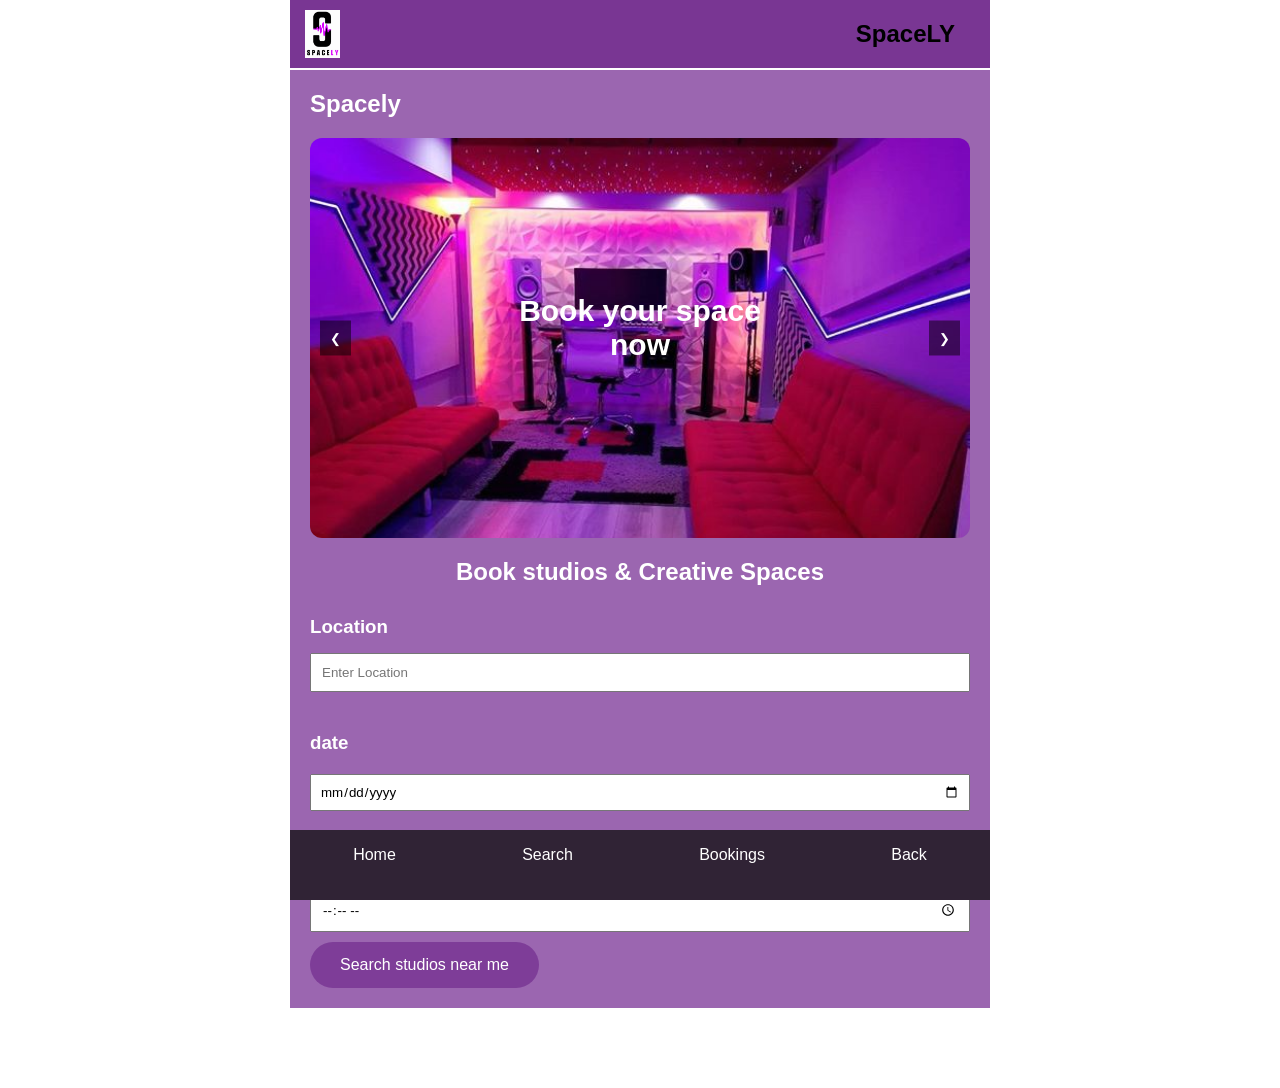
==== commit d39452da: "EDIT oof I'm just going to leave it like this" ====
--- a/root/index.html
+++ b/root/index.html
@@ -117,7 +117,7 @@
                 <img src="img/Shmu pic.jpg" class="studio-img" alt="">
  
                 <div class="bookn">
-              <button onclick="showScreen('booking-shmu')">Book now</button>
+              <button onclick="showScreen('booking')">Book now</button>
                  
                     <p>From £40/hr</p>
                 </div>
@@ -191,7 +191,7 @@
                 <img src="img/captaintoms.jpg" class="studio-img" alt="">
  
                 <div class="bookn">
-                    <button onclick="showScreen('booking-captain')">Book now</button>
+                    <button onclick="showScreen('booking')">Book now</button>
                     <p>From £30/hr</p>
                 </div>
  
@@ -261,7 +261,7 @@
                 <img src="img/MV.jpg" class="studio-img" alt="">
  
                 <div class="bookn">
-                    <button onclick="showScreen('booking-musical')">Book now</button>
+                    <button onclick="showScreen('booking')">Book now</button>
                     <p>From £35/hr</p>
                 </div>
  
@@ -318,11 +318,11 @@
          
              <!-- Joe's Page -->
               <!-- Book SHMU -->
-<section id="booking-shmu" class="screen">
+<section id="booking" class="screen">
          
  <div class="booking-layout">
-    <h2 class="booking-title">Book Your Studio</h2>
-    <img src="img/Shmu pic.jpg" class="book-img" alt="">
+    <h2 id="booking-title" class="booking-title">Book Your Studio</h2>
+    <img id="book-img" src="img/Studio 2.jpg " class="book-img" alt="SHMU">
     <hr>
  <div class="booking-card">  
 <div class="calendar">
@@ -343,6 +343,61 @@
     <div class="result" id="result">Select start date</div>
 </div>
  
+<script>
+    const datesEl = document.getElementById("dates");
+    const monthYearEl = document.getElementById("monthYear");
+    const resultEl = document.getElementById("result");
+    let currentDate = new Date();
+    let startDate = null;
+    let endDate = null;
+    function renderCalendar() {
+        datesEl.innerHTML = "";
+        const year = currentDate.getFullYear();
+        const month = currentDate.getMonth();
+        const firstDay = new Date(year, month, 1).getDay();
+        const lastDate = new Date(year, month + 1, 0).getDate();
+        monthYearEl.innerText = currentDate.toLocaleString("default", {
+            month: "long",
+            year: "numeric"
+        });
+        for (let i = 0; i < firstDay; i++) {
+            datesEl.innerHTML += "<div></div>";
+        }
+        for (let day = 1; day <= lastDate; day++) {
+            const dateDiv = document.createElement("div");
+            dateDiv.innerText = day;
+            const thisDate = new Date(year, month, day);
+            const today = new Date();
+            // Today highlight
+            if (
+                day === today.getDate() &&
+                month === today.getMonth() &&
+                year === today.getFullYear()
+            ) {
+                dateDiv.classList.add("today");
+            }
+            // Range highlighting
+            if (startDate && thisDate.getTime() === startDate.getTime()) {
+                dateDiv.classList.add("start");
+            }
+            if (endDate && thisDate.getTime() === endDate.getTime()) {
+                dateDiv.classList.add("end");
+            }
+            if (
+                startDate &&
+                endDate &&
+                thisDate > startDate &&
+                thisDate < endDate
+            ) {
+                dateDiv.classList.add("in-range");
+            }
+            dateDiv.onclick = () => handleDateClick(thisDate);
+            datesEl.appendChild(dateDiv);
+        }
+    }
+</script>
+
+
  <hr>
  
 <div class="booking-container">
@@ -383,90 +438,11 @@
  
     
 </script>
-<button class="b-button" type="submit" onclick="showScreen('screen-5')">Book Studio</button>
- 
+<button class="b-button" onclick="showScreen('screen-5')">Book now</button>
+
 </section>
 
-<!-- Book Captain Toms -->
-<section id="booking-captain" class="screen">
-
-    <div class="booking-layout">
-    <h2 class="booking-title">Book Your Studio</h2>
-    <img src="img/Shmu pic.jpg" class="book-img" alt="">
-    <hr>
- <div class="booking-card">  
-<div class="calendar">
-
-    <div class="header">
-        <button onclick="prevMonth()">❮</button>
-        <div class="monthYear" id="monthYear"></div>
-        <button onclick="nextMonth()">❯</button>
-    </div>
- 
-    <div class="days">
-        <div>Sun</div><div>Mon</div><div>Tue</div>
-        <div>Wed</div><div>Thu</div><div>Fri</div><div>Sat</div>
-    </div>
- 
-     <div class="dates" id="dates"></div>
- 
-    <div class="result" id="result">Select start date</div>
-</div>
- 
- <hr>
- 
-<div class="booking-container">
-    <h2>Book a Time Slot</h2>
-    <label>Select Time:</label>
-    <div class="time-slots" id="timeSlots"></div>  
-</div>
-</div>
-
-
-
-<button class="b-button" type="submit" onclick="showScreen('screen-5')">Book Studio</button>
-   </section>
-
-
-   <!-- Book Musical Vision -->
-<section id="booking-musical" class="screen">
-
-    <div class="booking-layout">
-    <h2 class="booking-title">Book Your Studio</h2>
-    <img src="img/Shmu pic.jpg" class="book-img" alt="">
-    <hr>
- <div class="booking-card">  
-<div class="calendar">
-
-    <div class="header">
-        <button onclick="prevMonth()">❮</button>
-        <div class="monthYear" id="monthYear"></div>
-        <button onclick="nextMonth()">❯</button>
-    </div>
- 
-    <div class="days">
-        <div>Sun</div><div>Mon</div><div>Tue</div>
-        <div>Wed</div><div>Thu</div><div>Fri</div><div>Sat</div>
-    </div>
- 
-     <div class="dates" id="dates"></div>
- 
-    <div class="result" id="result">Select start date</div>
-</div>
- 
- <hr>
- 
-<div class="booking-container">
-    <h2>Book a Time Slot</h2>
-    <label>Select Time:</label>
-    <div class="time-slots" id="timeSlots"></div>  
-</div>
-</div>
-
-
-
-<button class="b-button" type="submit" onclick="showScreen('screen-5')">Book Studio</button>
-   </section>
+
 
 
              <!-- SCREEN 5 -->
@@ -500,7 +476,7 @@
  
     <h2 class="checkout-title">Order Summary</h2>
  
-    <img src="img/Out S.jpg" alt="studio" class="checkout-image">
+    <img src="img/Studio 5.jpg" alt="studio" class="checkout-image">
  
     <p class="time-text">10:00 - 11:30</p>
  
@@ -592,7 +568,7 @@
                  </div>   
                  <hr>
                  <h2>Checkout other studios</h2>
-                <img src="img/Out S.jpg" alt="studio" class="checkout-image">
+                <img onclick="showScreen('search-page')" src="img/Studio 3.jpg" alt="studio" class="checkout-image">
             </section>
  
         </main>
@@ -648,15 +624,26 @@
  
  
 <script>
-  function showScreen(screenId){
-    $(".screen, .active-screen")
-    .removeClass("active-screen")
-    .addClass("screen")
- 
-    $("#" + screenId)
-    .removeClass("screen")
-    .addClass("active-screen");
-  }
+ function showScreen(screenId) {
+
+    const currentScreen = $(".active-screen");
+    const nextScreen = $("#" + screenId);
+
+    currentScreen.removeClass("active-screen");
+
+    setTimeout(() => {
+        currentScreen.addClass("screen");
+
+        nextScreen.removeClass("screen");
+
+        setTimeout(() => {
+            nextScreen.addClass("active-screen");
+        }, 20);
+
+    }, 250);
+}
+
+
   function handleSearch(e) {
   if (!e.target.checkValidity()) return;
   e.preventDefault();
@@ -667,18 +654,6 @@
  
 <script>
  
-  const datesEl = document.getElementById("dates");
- 
-  const monthYearEl = document.getElementById("monthYear");
- 
-  const resultEl = document.getElementById("result");
- 
-  let currentDate = new Date();
- 
-  let startDate = null;
- 
-  let endDate = null;
- 
   function renderCalendar() {
  
     datesEl.innerHTML = "";
--- a/root/css/style.css
+++ b/root/css/style.css
@@ -5,36 +5,70 @@
     box-sizing: border-box;
 }
  
+
+
 .screen {
-    opacity: 0;
-    transform: translateX(30px);
-    pointer-events: none;
-
-    position: absolute;
-    width: 100%;
-    max-width: 700px;
-
-    transition: opacity 0.5s ease, transform 0.5s ease;
+    display: none;
 }
 
 .active-screen {
-    opacity: 1;
-    transform: translateX(0);
-
-    pointer-events: auto;
-    position: relative;
-
-    min-height: calc(100vh - 100px);
-}
+    display: block;
+    animation: slideIn 0.5s ease;
+}
+
+
+
+@keyframes slideIn {
+    from {
+        opacity: 0.1;
+        transform: translateY(60px);
+        filter: blur(4px);
+    }
+
+    to {
+        opacity: 1;
+        transform: translateY(0);
+        filter: blur(0);
+    }
+}
+
+html {
+    scroll-behavior: smooth;
+}
+
+button {
+    transition:
+        transform 0.2s ease,
+        opacity 0.2s ease;
+}
+
+button:hover {
+    transform: scale(1.03);
+}
+
+button:active {
+    transform: scale(0.98);
+}
+
  
 body {
-    padding-bottom: 100px;
+    min-height: 100vh;
+
     max-width: 700px;
     margin: 0 auto;
+
+    position: relative;
+    overflow-x: hidden;
 }
 main {
     padding-top: 70px;
-    padding-bottom: 0px;
+    padding-bottom: 80px;
+    position: relative;
+     min-height: calc(100vh - 150px);
+}
+
+.screen, .active-screen {
+    min-height: calc(100vh - 150px);
 }
  
 /* header */
@@ -427,9 +461,7 @@
     border-radius: 12px;
     box-shadow: 0 8px 20px rgba(0,0,0,0.15);
     padding: 20px;
-    /* margin-top: 50px;
-    margin-bottom: 30px; */
- 
+    
   }
   .booking-layout {
     display: flex;
@@ -536,21 +568,12 @@
   /* booking times */
 
   
-    #booking-shmu {
+    #booking {
         background: #9B66B0;
         min-height: calc(100vh - 100px);
         padding: 30px 20px 120px;
     }
-    #booking-captain {
-        background: #9B66B0;
-        min-height: calc(100vh - 100px);
-        padding: 30px 20px 120px;
-    }
-    #booking-musical {
-        background: #9B66B0;
-        min-height: calc(100vh - 100px);
-        padding: 30px 20px 120px;
-    }
+
     .booking-container {
         width: 100%;
         max-width: 350px;
@@ -713,12 +736,6 @@
 }
  
  
- 
- 
- 
- 
- 
- 
 /* Navigation */
  
 .navb {
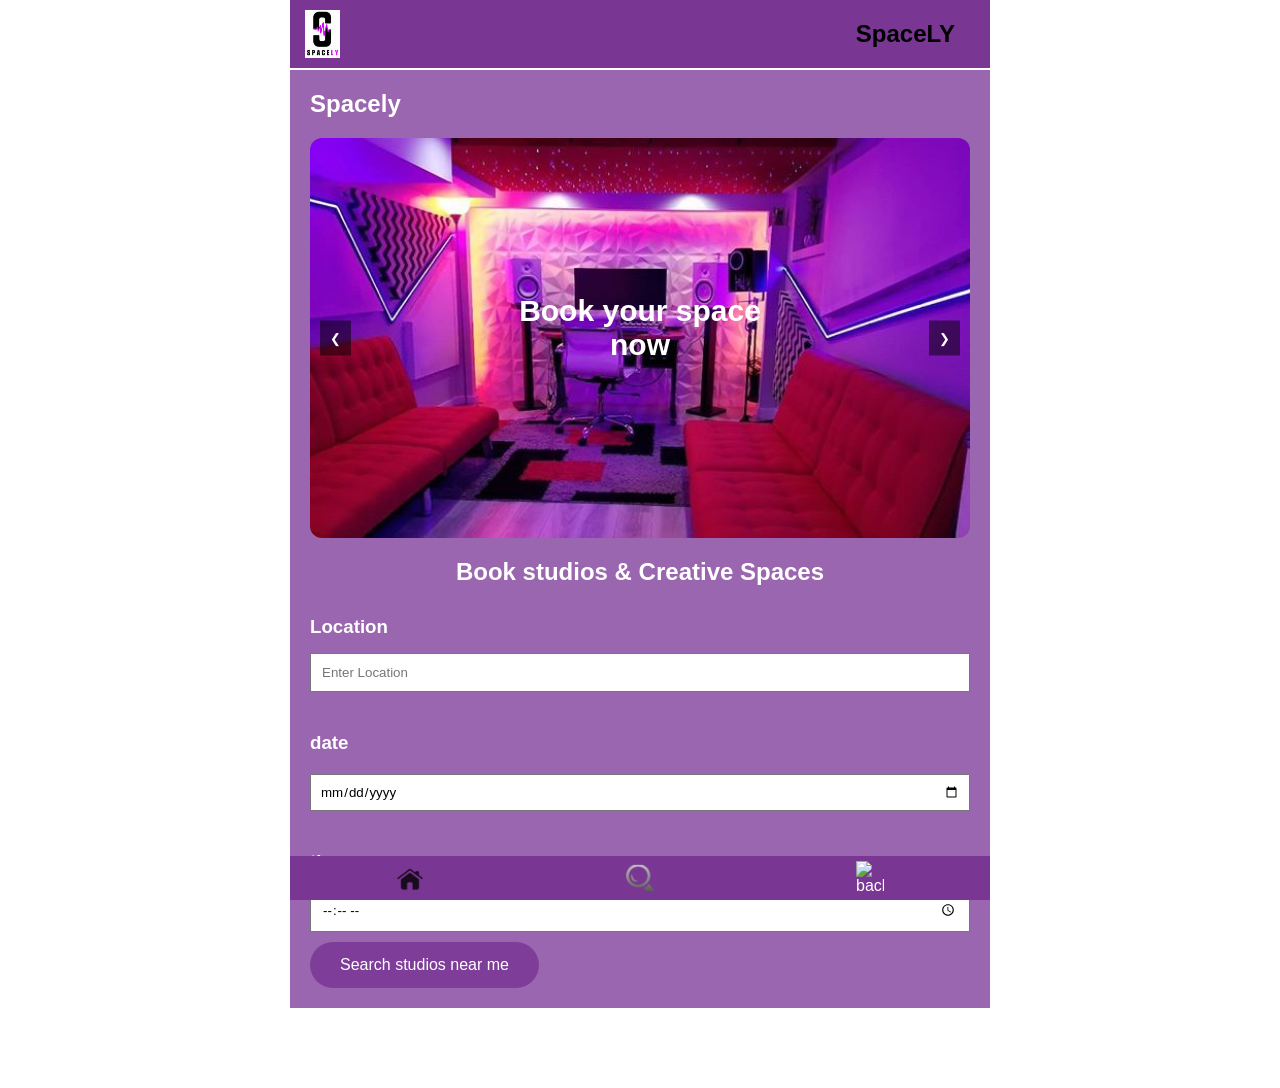
==== commit 7a9876e8: "ADD added icons" ====
--- a/root/index.html
+++ b/root/index.html
@@ -11,7 +11,7 @@
 <body>
       <!-- header -->
         <header  class="top-bar">
-            <img src="img/logo.png" class="logo" alt="logo">
+            <img onclick="showScreen('homepage')" src="img/logo.png" class="logo" alt="logo">
             <h1>SpaceLY</h1>
         </header>
  
@@ -576,10 +576,9 @@
  
     <!-- Navigation -->
     <nav class="navb">
-        <p>Home</p>
-        <p>Search</p>
-        <p>Bookings</p>
-        <p>Back</p>
+        <img onclick="showScreen('homepage')" src="img/Home icon.png" class="navicons" alt="home">
+        <img onclick="showScreen('search-page')" src="img/Search.png" class="navicons" alt="search">
+        <img onclick="goBack()" src="img/Back icon.png" class="navicons" alt="back">
     </nav>
  
 <!-- Carousel Scripts -->
--- a/root/css/style.css
+++ b/root/css/style.css
@@ -744,7 +744,7 @@
         align-items: center;
  
         color: white;
-        background:  #302335;
+        background:  #793693;
  
         position: fixed;
         bottom: 0;
@@ -753,15 +753,27 @@
         max-width: 700px;
  
        
-        padding: 12px 0;
+        padding: 5px 5px;
        
         z-index: 1000;
     }
    
-    .navb a {
-    text-decoration: none;
-    color: white;
-    }
- 
- 
- 
+    .navicons {
+    width: 28px;
+    cursor: pointer;
+
+    transition:
+        transform 0.2s ease,
+        opacity 0.2s ease;
+}
+
+.navicons:hover {
+    transform: scale(1.1);
+}
+
+.navicons:active {
+    transform: scale(0.95);
+}
+ 
+ 
+ 
